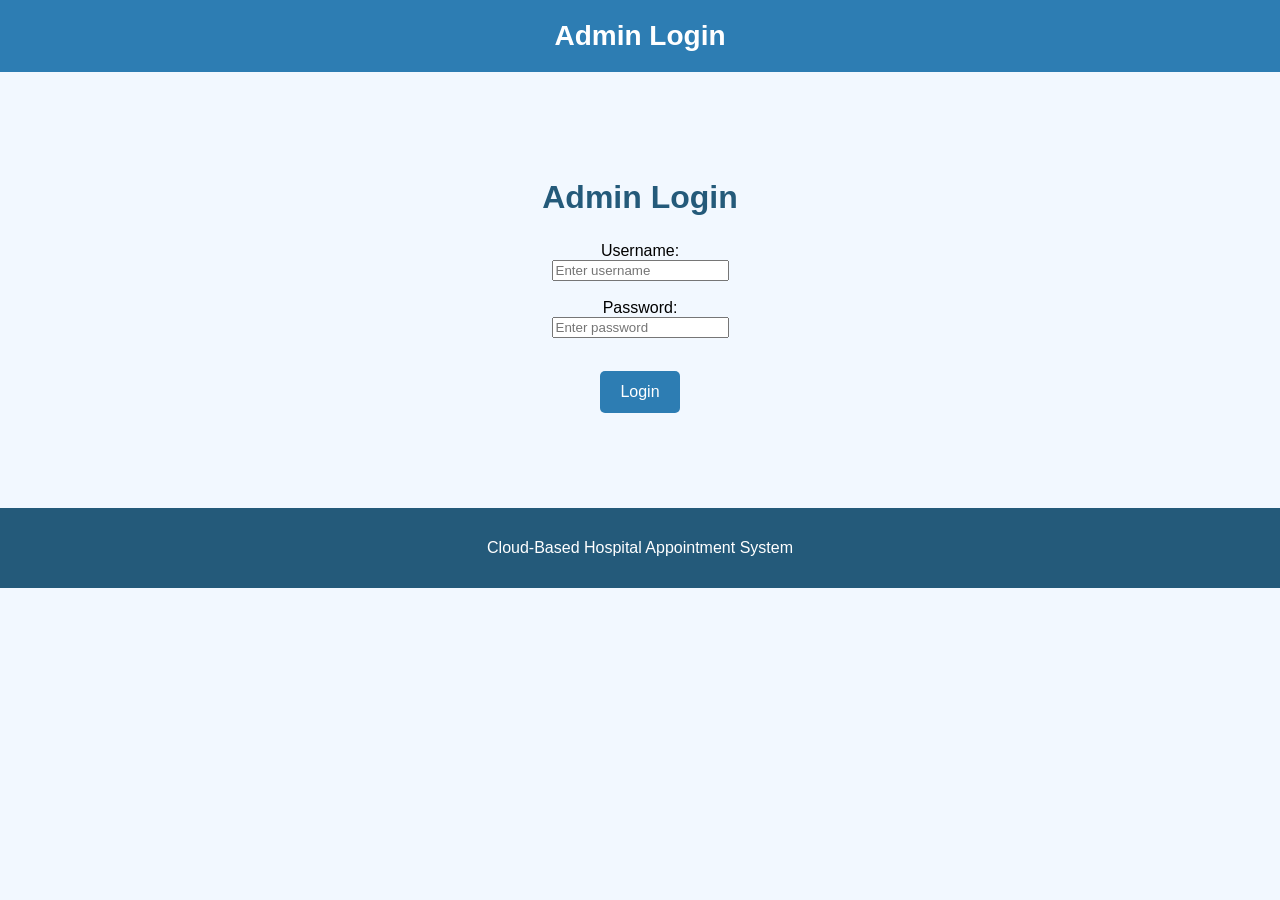
==== admin_login.html @ bdd80bb7 "Add files via upload" ====
<!DOCTYPE html>
<html>

<head>
    <title>Admin Login</title>
    <link rel="stylesheet" href="/static/style.css">
</head>

<body>

<header>
    <h1>Admin Login</h1>
</header>

<main>

    <h2>Admin Login</h2>

    <form action="/admin_login" method="POST">

        <label>Username:</label><br>
        <input type="text" name="username"
               placeholder="Enter username" required>
        <br><br>

        <label>Password:</label><br>
        <input type="password" name="password"
               placeholder="Enter password" required>
        <br><br>

        <button type="submit">Login</button>

    </form>

</main>

<footer>
    <p>Cloud-Based Hospital Appointment System</p>
</footer>

</body>

</html>
---- static/style.css ----
body {
    margin: 0;
    font-family: Arial, sans-serif;
    background-color: #f2f8ff;
}

header {
    background-color: #2d7db3;
    color: white;
    padding: 20px;
    text-align: center;
}

header h1 {
    margin: 0;
    font-size: 28px;
}

nav {
    display: flex;
    justify-content: center;
    gap: 12px;
    flex-wrap: nowrap;
}

nav a {
    text-decoration: none;
    white-space: nowrap;
    font-size: 20px;
}





main {
    text-align: center;
    padding: 80px 20px;
}

main h2 {
    font-size: 32px;
    color: #245a7a;
}

main p {
    font-size: 18px;
    color: #555;
}

button {
    padding: 12px 20px;
    margin: 15px 5px;
    border: none;
    border-radius: 5px;
    background-color: #2d7db3;
    color: white;
    font-size: 16px;
    cursor: pointer;
}

footer {
    background-color: #245a7a;
    color: white;
    text-align: center;
    padding: 15px;
}

table {
    margin: 20px auto;
    border-collapse: collapse;
    background-color: white;
}

th, td {
    border: 1px solid #ccc;
    padding: 10px 20px;
}

th {
    background-color: #2d7db3;
    color: white;
}

header nav a {
    color: white;
}

header nav {
    margin-top: 15px;
}
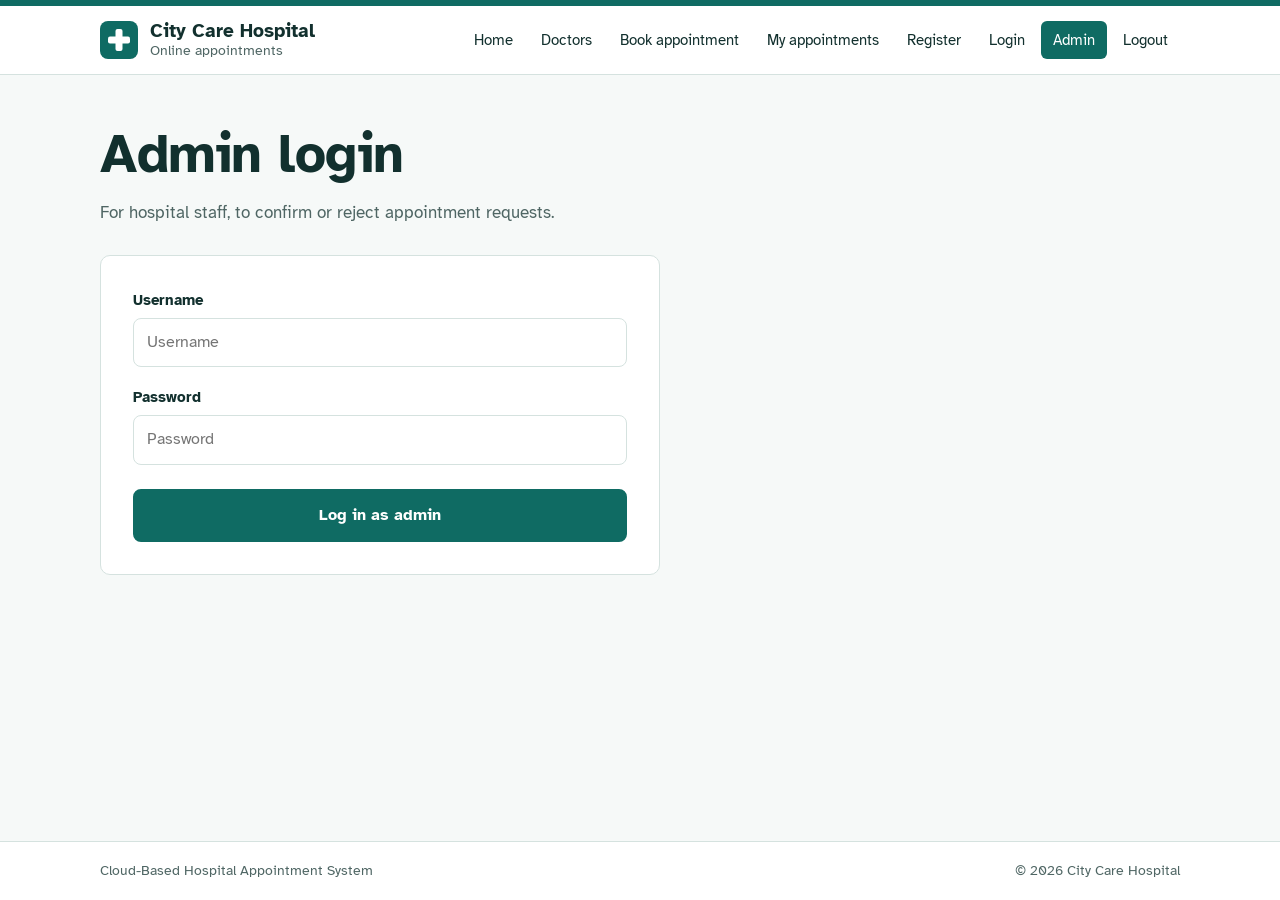
==== commit ff92d9b5: "Add files via upload" ====
--- a/admin_login.html
+++ b/admin_login.html
@@ -1,43 +1,63 @@
-<!DOCTYPE html>
-<html>
-
-<head>
-    <title>Admin Login</title>
-    <link rel="stylesheet" href="/static/style.css">
-</head>
-
-<body>
-
-<header>
-    <h1>Admin Login</h1>
-</header>
-
-<main>
-
-    <h2>Admin Login</h2>
-
-    <form action="/admin_login" method="POST">
-
-        <label>Username:</label><br>
-        <input type="text" name="username"
-               placeholder="Enter username" required>
-        <br><br>
-
-        <label>Password:</label><br>
-        <input type="password" name="password"
-               placeholder="Enter password" required>
-        <br><br>
-
-        <button type="submit">Login</button>
-
-    </form>
-
-</main>
-
-<footer>
-    <p>Cloud-Based Hospital Appointment System</p>
-</footer>
-
-</body>
-
-</html>+<!DOCTYPE html>
+<html lang="en">
+<head>
+    <meta charset="utf-8">
+    <meta name="viewport" content="width=device-width, initial-scale=1">
+    <title>Admin login | City Care Hospital</title>
+    <link rel="preconnect" href="https://fonts.googleapis.com">
+    <link rel="preconnect" href="https://fonts.gstatic.com" crossorigin>
+    <link href="https://fonts.googleapis.com/css2?family=Atkinson+Hyperlegible:wght@400;700&display=swap" rel="stylesheet">
+    <link rel="stylesheet" href="/static/style.css">
+</head>
+<body>
+
+<header class="site-header">
+    <div class="inner">
+        <a class="brand" href="/index.html">
+            <span class="cross" aria-hidden="true"></span>
+            <span>City Care Hospital<small>Online appointments</small></span>
+        </a>
+        <nav aria-label="Main">
+            <a href="/index.html">Home</a>
+            <a href="/doctors.html">Doctors</a>
+            <a href="/appointment.html">Book appointment</a>
+            <a href="/my_appointments">My appointments</a>
+            <a href="/register.html">Register</a>
+            <a href="/login.html">Login</a>
+            <a href="/admin_login.html" class="active" aria-current="page">Admin</a>
+            <a href="/logout">Logout</a>
+        </nav>
+    </div>
+</header>
+
+<main>
+
+    <div class="page-title">
+        <h1>Admin login</h1>
+        <p>For hospital staff, to confirm or reject appointment requests.</p>
+    </div>
+
+    <form class="form-card" action="/admin_login" method="POST">
+        <div class="field">
+            <label for="username">Username</label>
+            <input id="username" type="text" name="username" placeholder="Username" required>
+        </div>
+
+        <div class="field">
+            <label for="password">Password</label>
+            <input id="password" type="password" name="password" placeholder="Password" required>
+        </div>
+
+        <button type="submit">Log in as admin</button>
+    </form>
+</main>
+
+<footer>
+    <div class="inner">
+        <p>Cloud-Based Hospital Appointment System</p>
+        <p>&copy; 2026 City Care Hospital</p>
+    </div>
+</footer>
+
+</body>
+</html>
--- a/static/style.css
+++ b/static/style.css
@@ -1,91 +1,439 @@
-body {
-    margin: 0;
-    font-family: Arial, sans-serif;
-    background-color: #f2f8ff;
-}
-
-header {
-    background-color: #2d7db3;
-    color: white;
-    padding: 20px;
-    text-align: center;
-}
-
-header h1 {
-    margin: 0;
-    font-size: 28px;
-}
-
-nav {
-    display: flex;
-    justify-content: center;
-    gap: 12px;
-    flex-wrap: nowrap;
-}
-
-nav a {
-    text-decoration: none;
-    white-space: nowrap;
-    font-size: 20px;
-}
-
-
-
-
-
-main {
-    text-align: center;
-    padding: 80px 20px;
-}
-
-main h2 {
-    font-size: 32px;
-    color: #245a7a;
-}
-
-main p {
-    font-size: 18px;
-    color: #555;
-}
-
-button {
-    padding: 12px 20px;
-    margin: 15px 5px;
-    border: none;
-    border-radius: 5px;
-    background-color: #2d7db3;
-    color: white;
-    font-size: 16px;
-    cursor: pointer;
-}
-
-footer {
-    background-color: #245a7a;
-    color: white;
-    text-align: center;
-    padding: 15px;
-}
-
-table {
-    margin: 20px auto;
-    border-collapse: collapse;
-    background-color: white;
-}
-
-th, td {
-    border: 1px solid #ccc;
-    padding: 10px 20px;
-}
-
-th {
-    background-color: #2d7db3;
-    color: white;
-}
-
-header nav a {
-    color: white;
-}
-
-header nav {
-    margin-top: 15px;
-}+/* Cloud Hospital Appointment System
+   Look: hospital wayfinding signage. Deep teal, clean white, very legible type. */
+
+:root {
+    --ink: #12302e;        /* main text */
+    --teal: #0f6b63;       /* brand / buttons */
+    --teal-dark: #0a4f49;
+    --mint: #dcefea;       /* soft tint */
+    --paper: #f6f9f8;      /* page background */
+    --line: #d5e2df;       /* borders */
+    --muted: #4f6664;      /* secondary text */
+    --pending: #9a6400;
+    --pending-bg: #fdf1d6;
+    --ok: #17673a;
+    --ok-bg: #dcf3e4;
+    --no: #a3321d;
+    --no-bg: #fbe3dc;
+    --radius: 10px;
+}
+
+* { box-sizing: border-box; }
+
+html { -webkit-text-size-adjust: 100%; }
+
+body {
+    margin: 0;
+    font-family: "Atkinson Hyperlegible", system-ui, sans-serif;
+    font-size: 17px;
+    line-height: 1.6;
+    color: var(--ink);
+    background: var(--paper);
+    min-height: 100vh;
+    display: flex;
+    flex-direction: column;
+}
+
+a { color: var(--teal); }
+
+:focus-visible {
+    outline: 3px solid #f2b134;
+    outline-offset: 2px;
+}
+
+/* ---------- Header ---------- */
+
+.site-header {
+    background: #fff;
+    border-top: 6px solid var(--teal);
+    border-bottom: 1px solid var(--line);
+}
+
+.site-header .inner {
+    max-width: 1120px;
+    margin: 0 auto;
+    padding: 14px 20px;
+    display: flex;
+    align-items: center;
+    justify-content: space-between;
+    gap: 16px;
+    flex-wrap: wrap;
+}
+
+.brand {
+    display: flex;
+    align-items: center;
+    gap: 12px;
+    text-decoration: none;
+    color: var(--ink);
+    font-weight: 700;
+    font-size: 19px;
+    line-height: 1.2;
+}
+
+.brand small {
+    display: block;
+    font-weight: 400;
+    font-size: 14px;
+    color: var(--muted);
+}
+
+/* Medical cross mark */
+.cross {
+    width: 38px;
+    height: 38px;
+    flex: none;
+    background: var(--teal);
+    border-radius: 8px;
+    position: relative;
+}
+.cross::before,
+.cross::after {
+    content: "";
+    position: absolute;
+    background: #fff;
+    border-radius: 2px;
+    left: 50%;
+    top: 50%;
+    transform: translate(-50%, -50%);
+}
+.cross::before { width: 22px; height: 7px; }
+.cross::after  { width: 7px; height: 22px; }
+
+nav {
+    display: flex;
+    flex-wrap: wrap;
+    gap: 4px;
+}
+
+nav a {
+    text-decoration: none;
+    color: var(--ink);
+    font-size: 15px;
+    padding: 7px 12px;
+    border-radius: 6px;
+    white-space: nowrap;
+}
+
+nav a:hover { background: var(--mint); }
+
+nav a.active {
+    background: var(--teal);
+    color: #fff;
+}
+
+/* ---------- Layout ---------- */
+
+main {
+    flex: 1;
+    width: 100%;
+    max-width: 1120px;
+    margin: 0 auto;
+    padding: 48px 20px 64px;
+}
+
+h1, h2, h3 { line-height: 1.2; margin: 0 0 12px; }
+
+h1 { font-size: clamp(34px, 5vw, 54px); letter-spacing: -0.5px; }
+h2 { font-size: 30px; }
+h3 { font-size: 20px; }
+
+.lead {
+    font-size: 19px;
+    color: var(--muted);
+    max-width: 34em;
+    margin: 0 0 28px;
+}
+
+.page-title { margin-bottom: 28px; }
+.page-title p { color: var(--muted); margin: 0; max-width: 40em; }
+
+/* ---------- Home hero ---------- */
+
+.hero {
+    display: grid;
+    grid-template-columns: 1.3fr 1fr;
+    gap: 48px;
+    align-items: center;
+}
+
+.visit-steps {
+    background: #fff;
+    border: 1px solid var(--line);
+    border-radius: var(--radius);
+    padding: 28px;
+}
+
+.visit-steps ol {
+    list-style: none;
+    margin: 0;
+    padding: 0;
+    counter-reset: step;
+}
+
+.visit-steps h3 { margin-bottom: 18px; }
+
+.visit-steps li {
+    counter-increment: step;
+    display: grid;
+    grid-template-columns: 40px 1fr;
+    gap: 14px;
+    padding: 14px 0;
+    border-top: 1px solid var(--line);
+}
+
+.visit-steps li::before {
+    content: counter(step);
+    width: 40px;
+    height: 40px;
+    border-radius: 50%;
+    background: var(--mint);
+    color: var(--teal-dark);
+    font-weight: 700;
+    display: grid;
+    place-items: center;
+}
+
+.visit-steps strong { display: block; }
+.visit-steps span { color: var(--muted); font-size: 15px; }
+
+.departments {
+    margin-top: 64px;
+    padding-top: 32px;
+    border-top: 1px solid var(--line);
+}
+
+.departments ul {
+    list-style: none;
+    padding: 0;
+    margin: 16px 0 0;
+    display: flex;
+    flex-wrap: wrap;
+    gap: 10px;
+}
+
+.departments li {
+    background: #fff;
+    border: 1px solid var(--line);
+    border-radius: 999px;
+    padding: 8px 16px;
+    font-size: 15px;
+}
+
+/* ---------- Buttons ---------- */
+
+button,
+.btn {
+    display: inline-block;
+    font: inherit;
+    font-weight: 700;
+    font-size: 16px;
+    padding: 12px 22px;
+    border-radius: 8px;
+    border: 2px solid var(--teal);
+    background: var(--teal);
+    color: #fff;
+    cursor: pointer;
+    text-decoration: none;
+    transition: background 0.15s;
+}
+
+button:hover,
+.btn:hover { background: var(--teal-dark); border-color: var(--teal-dark); }
+
+.btn.secondary {
+    background: #fff;
+    color: var(--teal);
+}
+.btn.secondary:hover { background: var(--mint); }
+
+.actions {
+    display: flex;
+    flex-wrap: wrap;
+    gap: 12px;
+}
+
+/* ---------- Forms ---------- */
+
+.form-card {
+    background: #fff;
+    border: 1px solid var(--line);
+    border-radius: var(--radius);
+    padding: 32px;
+    max-width: 560px;
+}
+
+.form-card .field { margin-bottom: 18px; }
+
+.form-row {
+    display: grid;
+    grid-template-columns: 1fr 1fr;
+    gap: 16px;
+}
+
+label {
+    display: block;
+    font-weight: 700;
+    font-size: 15px;
+    margin-bottom: 6px;
+}
+
+input,
+select,
+textarea {
+    width: 100%;
+    font: inherit;
+    font-size: 16px;
+    color: var(--ink);
+    padding: 11px 13px;
+    border: 1.5px solid var(--line);
+    border-radius: 8px;
+    background: #fff;
+}
+
+input:focus,
+select:focus,
+textarea:focus {
+    outline: none;
+    border-color: var(--teal);
+    box-shadow: 0 0 0 3px var(--mint);
+}
+
+textarea { min-height: 96px; resize: vertical; }
+
+.form-card button { width: 100%; margin-top: 6px; }
+
+.form-note {
+    margin: 18px 0 0;
+    font-size: 15px;
+    color: var(--muted);
+}
+
+/* ---------- Doctors ---------- */
+
+.doctor-list {
+    list-style: none;
+    padding: 0;
+    margin: 0;
+    display: grid;
+    grid-template-columns: repeat(auto-fill, minmax(300px, 1fr));
+    gap: 16px;
+}
+
+.doctor-list li {
+    background: #fff;
+    border: 1px solid var(--line);
+    border-left: 5px solid var(--teal);
+    border-radius: var(--radius);
+    padding: 20px 22px;
+}
+
+.doctor-list h3 { margin-bottom: 4px; }
+.doctor-list .spec { color: var(--teal-dark); font-weight: 700; margin: 0; }
+.doctor-list .days { color: var(--muted); font-size: 15px; margin: 6px 0 0; }
+
+/* ---------- Tables ---------- */
+
+.table-wrap {
+    background: #fff;
+    border: 1px solid var(--line);
+    border-radius: var(--radius);
+    overflow-x: auto;
+}
+
+table {
+    width: 100%;
+    border-collapse: collapse;
+    font-size: 16px;
+}
+
+th, td {
+    text-align: left;
+    padding: 14px 18px;
+    border-bottom: 1px solid var(--line);
+    white-space: nowrap;
+}
+
+th {
+    background: var(--mint);
+    color: var(--teal-dark);
+    font-size: 14px;
+}
+
+tr:last-child td { border-bottom: none; }
+
+td .btn { padding: 6px 14px; font-size: 14px; }
+td .btn.reject { background: #fff; color: var(--no); border-color: var(--no); }
+td .btn.reject:hover { background: var(--no-bg); }
+
+.status {
+    display: inline-block;
+    padding: 3px 12px;
+    border-radius: 999px;
+    font-size: 14px;
+    font-weight: 700;
+}
+.status-pending   { background: var(--pending-bg); color: var(--pending); }
+.status-confirmed { background: var(--ok-bg); color: var(--ok); }
+.status-rejected  { background: var(--no-bg); color: var(--no); }
+
+.empty {
+    padding: 40px 20px;
+    text-align: center;
+    color: var(--muted);
+}
+
+.below-table { margin-top: 24px; }
+
+/* ---------- Message pages (success / error) ---------- */
+
+.message {
+    max-width: 560px;
+    background: #fff;
+    border: 1px solid var(--line);
+    border-top: 6px solid var(--teal);
+    border-radius: var(--radius);
+    padding: 36px;
+}
+.message.error { border-top-color: var(--no); }
+.message p { color: var(--muted); margin: 0 0 24px; }
+
+/* ---------- Footer ---------- */
+
+footer {
+    border-top: 1px solid var(--line);
+    background: #fff;
+}
+
+footer .inner {
+    max-width: 1120px;
+    margin: 0 auto;
+    padding: 18px 20px;
+    display: flex;
+    justify-content: space-between;
+    flex-wrap: wrap;
+    gap: 8px;
+    font-size: 14px;
+    color: var(--muted);
+}
+
+footer p { margin: 0; }
+
+/* ---------- Small screens ---------- */
+
+@media (max-width: 820px) {
+    .hero { grid-template-columns: 1fr; gap: 32px; }
+    main { padding-top: 32px; }
+}
+
+@media (max-width: 520px) {
+    .form-row { grid-template-columns: 1fr; gap: 0; }
+    .form-card, .message { padding: 22px; }
+    nav a { padding: 6px 9px; font-size: 14px; }
+}
+
+@media (prefers-reduced-motion: reduce) {
+    * { transition: none !important; }
+}
+
+.message h1 { font-size: 32px; }
